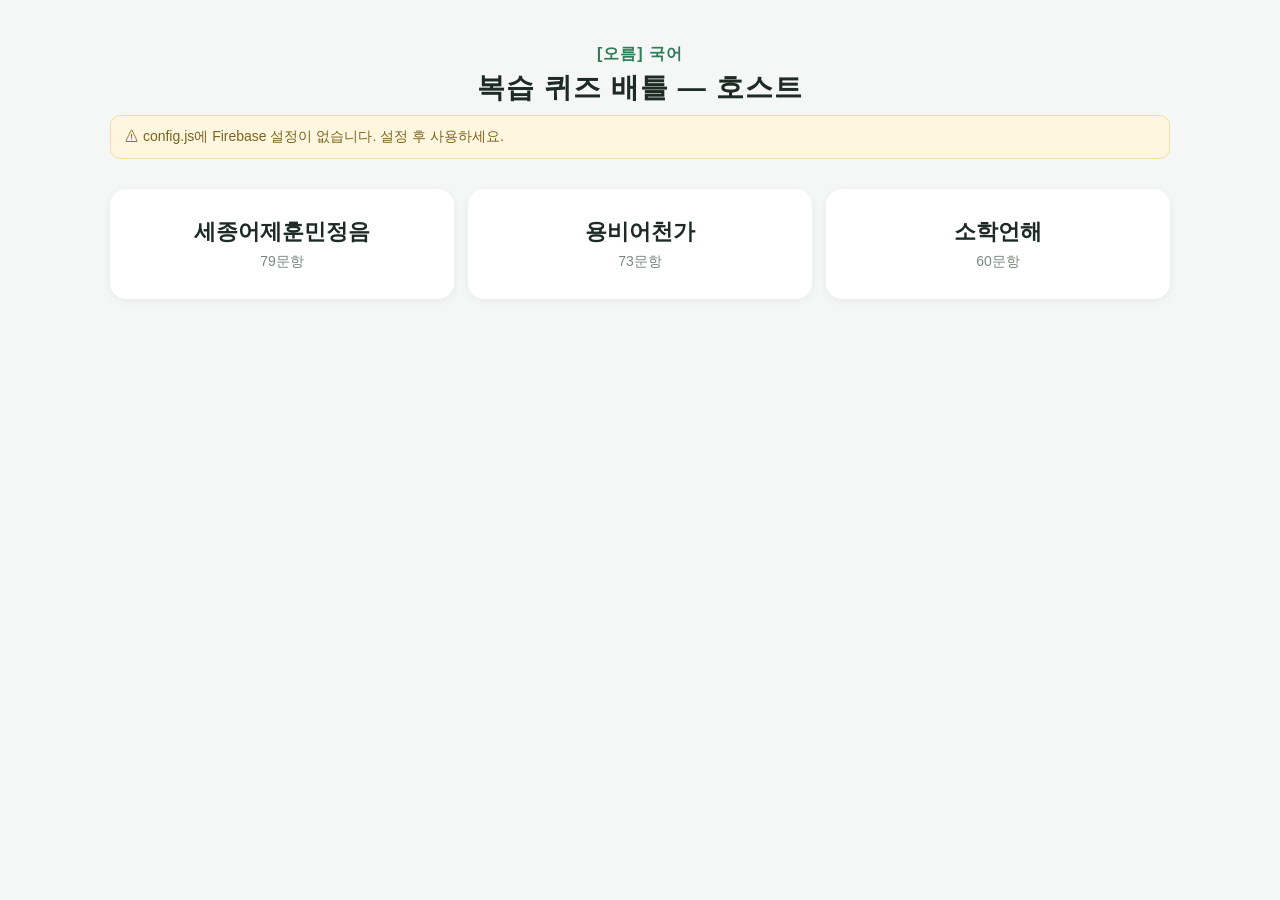
==== host.html @ 3851c20c "feat: 학생 앱·호스트 앱·스타일·Apps Script·README" ====
<!DOCTYPE html>
<html lang="ko">
<head>
<meta charset="UTF-8">
<meta name="viewport" content="width=device-width, initial-scale=1.0">
<title>[오름] 복습 퀴즈 배틀 — 호스트</title>
<link rel="stylesheet" href="css/style.css">
</head>
<body>

<!-- 퀴즈 선택 -->
<div class="screen wide on" id="scr-select">
  <div class="brand">[오름] 국어<span class="big">복습 퀴즈 배틀 — 호스트</span></div>
  <div class="notice" id="host-notice" style="display:none"></div>
  <div class="notice" id="resume-box" style="display:none">
    진행 중이던 게임이 있습니다. <button class="btn ghost" id="btn-resume" style="width:auto; display:inline-block; padding:8px 16px; margin:0 0 0 10px">이어서 진행</button>
  </div>
  <div class="quiz-cards" id="quiz-cards"></div>
</div>

<!-- 대기실 -->
<div class="screen wide" id="scr-lobby">
  <div class="card pin-box">
    <div class="url" id="lobby-url">접속 주소</div>
    <div class="pin" id="lobby-pin"></div>
    <div style="color:var(--muted)" id="lobby-quiz"></div>
  </div>
  <div class="joined-count"><b id="lobby-count">0</b>명 입장</div>
  <div class="nick-grid" id="lobby-nicks"></div>
  <div class="host-foot">
    <button class="btn" id="btn-start" disabled>게임 시작</button>
  </div>
</div>

<!-- 문제 (프로젝터 = 학생과 동일 화면) -->
<div class="screen wide" id="scr-question">
  <div class="q-header">
    <span class="q-num" id="q-num"></span>
    <span class="q-timer" id="q-timer"></span>
  </div>
  <div class="timebar" id="q-timebar"><div></div></div>
  <div class="q-image" id="q-image" style="display:none"><img src="" alt="단어" style="max-height:150px"></div>
  <div class="q-prompt" id="q-prompt" style="font-size:22px"></div>
  <div class="choices" id="q-choices"></div>
  <div class="answer-count">응답 <b id="q-answered">0</b> / <span id="q-total">0</span></div>
</div>

<!-- 문제 결과 -->
<div class="screen wide" id="scr-reveal">
  <div class="q-header">
    <span class="q-num" id="rv-num"></span>
  </div>
  <div class="q-image" id="rv-image" style="display:none"><img src="" alt="단어" style="max-height:120px"></div>
  <div class="q-prompt" id="rv-prompt" style="font-size:20px"></div>
  <div class="card">
    <div class="rate-line">정답률 <b id="rv-rate"></b></div>
    <div class="dist" id="rv-dist"></div>
  </div>
  <div class="card">
    <p style="font-weight:800; margin-bottom:6px">🏆 현재 TOP 5</p>
    <div class="top5" id="rv-top5"></div>
  </div>
  <div class="host-foot">
    <button class="btn" id="btn-next">다음 문제 ▶</button>
  </div>
</div>

<!-- 순위 발표 -->
<div class="screen wide" id="scr-podium">
  <div class="brand">[오름] 국어<span class="big">🏆 최종 순위 발표</span></div>
  <div class="podium-list" id="pd-list"></div>
  <p class="podium-hint" id="pd-hint">버튼을 눌러 5위부터 공개하세요. 공개된 닉네임을 클릭하면 실명이 나옵니다.</p>
  <div class="host-foot">
    <button class="btn" id="btn-reveal-next">다음 순위 공개</button>
    <button class="btn ghost" id="btn-finish" style="display:none">게임 종료 + 결과 저장</button>
  </div>
</div>

<!-- 종료 -->
<div class="screen wide" id="scr-ended">
  <div class="brand">[오름] 국어<span class="big">게임 종료 🎉</span></div>
  <div class="card" style="text-align:center">
    <p id="end-msg" style="font-size:17px">결과가 저장되었습니다.</p>
    <button class="btn ghost" id="btn-new" style="margin-top:16px">새 게임 만들기</button>
  </div>
</div>

<script src="https://www.gstatic.com/firebasejs/9.23.0/firebase-app-compat.js"></script>
<script src="https://www.gstatic.com/firebasejs/9.23.0/firebase-database-compat.js"></script>
<script src="js/config.js"></script>
<script src="js/game-core.js"></script>
<script src="data/hunmin.js"></script>
<script src="data/yongbi.js"></script>
<script src="data/sohak.js"></script>
<script src="js/host.js"></script>
</body>
</html>
---- css/style.css ----
/* [오름] 복습 퀴즈 배틀 — 공용 스타일 */
* { box-sizing: border-box; margin: 0; padding: 0; -webkit-tap-highlight-color: transparent; }
:root {
  --primary: #2F7D5B;
  --primary-dark: #1F5940;
  --accent: #FFC94A;
  --bg: #F4F7F5;
  --card: #FFFFFF;
  --text: #1E2A24;
  --muted: #7A8880;
  --red: #E05555;
  --blue: #3B7DDD;
  --choice-a: #E05555;
  --choice-b: #3B7DDD;
  --choice-c: #E8A33D;
  --choice-d: #2F9D6B;
  --choice-e: #8B5CD6;
}
html, body { height: 100%; }
body {
  font-family: 'Pretendard', 'Malgun Gothic', -apple-system, sans-serif;
  background: var(--bg); color: var(--text);
  display: flex; flex-direction: column; align-items: center;
  min-height: 100dvh;
}
.screen { display: none; width: 100%; max-width: 560px; padding: 20px; flex: 1; flex-direction: column; }
.screen.on { display: flex; }
.wide { max-width: 1100px; }

.brand { text-align: center; margin: 24px 0 8px; font-weight: 800; color: var(--primary); letter-spacing: 1px; }
.brand .big { font-size: 28px; display: block; margin-top: 4px; color: var(--text); }

.card { background: var(--card); border-radius: 16px; padding: 20px; box-shadow: 0 2px 10px rgba(30,42,36,.07); margin-bottom: 14px; }

label { font-size: 13px; color: var(--muted); display: block; margin: 10px 0 4px; }
input[type=text], input[type=tel], select {
  width: 100%; padding: 13px 14px; font-size: 16px;
  border: 1.5px solid #D7E0DB; border-radius: 10px; background: #fff;
}
input:focus, select:focus { outline: none; border-color: var(--primary); }

.btn {
  display: block; width: 100%; padding: 15px; margin-top: 14px;
  font-size: 17px; font-weight: 700; color: #fff; background: var(--primary);
  border: none; border-radius: 12px; cursor: pointer;
}
.btn:active { background: var(--primary-dark); }
.btn:disabled { background: #B9C7C0; cursor: default; }
.btn.ghost { background: #fff; color: var(--primary); border: 1.5px solid var(--primary); }

.err { color: var(--red); font-size: 14px; margin-top: 8px; min-height: 18px; }

/* PIN 표시 (호스트) */
.pin-box { text-align: center; padding: 26px 20px; }
.pin-box .url { font-size: 20px; color: var(--muted); }
.pin-box .pin { font-size: 84px; font-weight: 900; letter-spacing: 10px; color: var(--primary); margin: 6px 0; }

/* 대기실 닉네임 그리드 */
.nick-grid { display: flex; flex-wrap: wrap; gap: 8px; justify-content: center; margin-top: 12px; }
.nick-chip { background: var(--card); border-radius: 20px; padding: 8px 16px; font-weight: 600; box-shadow: 0 1px 4px rgba(0,0,0,.08); animation: pop .25s ease; }
@keyframes pop { from { transform: scale(.5); opacity: 0; } to { transform: scale(1); opacity: 1; } }
.joined-count { text-align: center; font-size: 22px; margin-top: 14px; }
.joined-count b { color: var(--primary); font-size: 30px; }

/* 문제 화면 */
.q-header { display: flex; align-items: center; justify-content: space-between; margin-bottom: 10px; }
.q-num { font-weight: 800; color: var(--muted); }
.q-timer { font-size: 26px; font-weight: 900; color: var(--primary); min-width: 52px; text-align: right; }
.q-timer.hurry { color: var(--red); }
.timebar { height: 8px; border-radius: 4px; background: #DDE6E0; overflow: hidden; margin-bottom: 14px; }
.timebar > div { height: 100%; background: var(--primary); border-radius: 4px; transition: width .2s linear; }
.timebar.hurry > div { background: var(--red); }

.q-image { text-align: center; background: #fff; border-radius: 12px; padding: 14px; margin-bottom: 12px; box-shadow: 0 1px 5px rgba(0,0,0,.06); }
.q-image img { max-width: 100%; max-height: 110px; }
.q-prompt { font-size: 17px; font-weight: 700; line-height: 1.5; white-space: pre-line; margin-bottom: 14px; }

.choices { display: grid; gap: 10px; }
.choices.grid2 { grid-template-columns: 1fr 1fr; }
.choice {
  position: relative; padding: 16px 14px 16px 44px; border-radius: 12px; border: none;
  font-size: 16px; font-weight: 600; color: #fff; text-align: left; cursor: pointer;
  line-height: 1.35; word-break: keep-all;
}
.choice .mark { position: absolute; left: 12px; top: 50%; transform: translateY(-50%); font-weight: 900; opacity: .85; }
.choice:nth-child(1) { background: var(--choice-a); }
.choice:nth-child(2) { background: var(--choice-b); }
.choice:nth-child(3) { background: var(--choice-c); }
.choice:nth-child(4) { background: var(--choice-d); }
.choice:nth-child(5) { background: var(--choice-e); }
.choice.picked { outline: 4px solid var(--accent); }
.choice.dim { opacity: .35; }
.choice.correct { outline: 4px solid #17301F; box-shadow: 0 0 0 4px var(--accent); }
.choice:disabled { cursor: default; }

.submitted { text-align: center; font-size: 20px; font-weight: 800; color: var(--primary); padding: 30px 0; }

/* 결과(reveal) */
.result-big { text-align: center; font-size: 34px; font-weight: 900; margin: 18px 0 6px; }
.result-big.o { color: var(--primary); }
.result-big.x { color: var(--red); }
.result-pts { text-align: center; font-size: 20px; margin-bottom: 4px; }
.result-total { text-align: center; color: var(--muted); margin-bottom: 14px; }

.dist { margin-top: 10px; }
.dist-row { display: flex; align-items: center; gap: 8px; margin: 6px 0; }
.dist-row .lab { width: 30px; font-weight: 800; text-align: center; color: #fff; border-radius: 6px; padding: 3px 0; font-size: 14px; }
.dist-row:nth-child(1) .lab { background: var(--choice-a); }
.dist-row:nth-child(2) .lab { background: var(--choice-b); }
.dist-row:nth-child(3) .lab { background: var(--choice-c); }
.dist-row:nth-child(4) .lab { background: var(--choice-d); }
.dist-row:nth-child(5) .lab { background: var(--choice-e); }
.dist-row .bar-wrap { flex: 1; background: #E7EEE9; border-radius: 6px; height: 22px; position: relative; }
.dist-row .bar { height: 100%; border-radius: 6px; background: var(--primary); min-width: 2px; transition: width .5s ease; }
.dist-row.is-answer .bar { background: var(--accent); }
.dist-row .cnt { width: 34px; text-align: right; font-weight: 700; font-size: 14px; }
.dist-row.is-answer .cnt::after { content: ' ✔'; color: var(--primary); }

.top5 { margin-top: 8px; }
.top5 .row { display: flex; justify-content: space-between; padding: 8px 12px; border-radius: 10px; margin: 5px 0; background: #F0F5F2; font-weight: 700; }
.top5 .row .r { color: var(--muted); margin-right: 8px; }
.top5 .row.me { background: var(--accent); }

/* 포디움 */
.podium-list { margin-top: 16px; }
.podium-row {
  display: flex; align-items: center; gap: 14px; background: var(--card);
  border-radius: 14px; padding: 18px 20px; margin: 10px 0;
  box-shadow: 0 2px 8px rgba(0,0,0,.08); animation: pop .4s ease; cursor: pointer;
}
.podium-row .rank { font-size: 26px; font-weight: 900; color: var(--muted); width: 56px; }
.podium-row.r1 { transform: scale(1.05); border: 3px solid var(--accent); }
.podium-row.r1 .rank { color: #D9A400; }
.podium-row.r2 .rank { color: #8FA3AC; }
.podium-row.r3 .rank { color: #B07C4F; }
.podium-row .nick { flex: 1; font-size: 22px; font-weight: 800; }
.podium-row .nick .real { color: var(--primary); }
.podium-row .score { font-size: 20px; font-weight: 800; color: var(--primary); }
.podium-hint { text-align: center; color: var(--muted); font-size: 13px; margin-top: 10px; }

.host-foot { display: flex; gap: 10px; margin-top: auto; padding-top: 14px; }
.host-foot .btn { margin-top: 0; }
.answer-count { text-align: center; font-size: 18px; margin-top: 12px; color: var(--muted); }
.answer-count b { color: var(--primary); font-size: 24px; }

.quiz-cards { display: grid; gap: 14px; grid-template-columns: repeat(auto-fit, minmax(240px, 1fr)); margin-top: 18px; }
.quiz-card { background: var(--card); border-radius: 16px; padding: 26px 22px; cursor: pointer; border: 2px solid transparent; box-shadow: 0 2px 10px rgba(0,0,0,.06); text-align: center; }
.quiz-card:hover { border-color: var(--primary); }
.quiz-card h3 { font-size: 22px; margin-bottom: 6px; }
.quiz-card p { color: var(--muted); font-size: 14px; }

.notice { background: #FFF6DF; border: 1px solid #F0DFA8; color: #7A6420; border-radius: 10px; padding: 12px 14px; font-size: 14px; margin-bottom: 12px; }

.rate-line { text-align: center; font-size: 18px; font-weight: 700; margin: 8px 0 2px; }
.rate-line b { color: var(--primary); font-size: 24px; }

@media (max-width: 480px) {
  .q-prompt { font-size: 15.5px; }
  .choice { font-size: 15px; padding: 14px 12px 14px 40px; }
  .pin-box .pin { font-size: 56px; letter-spacing: 6px; }
}
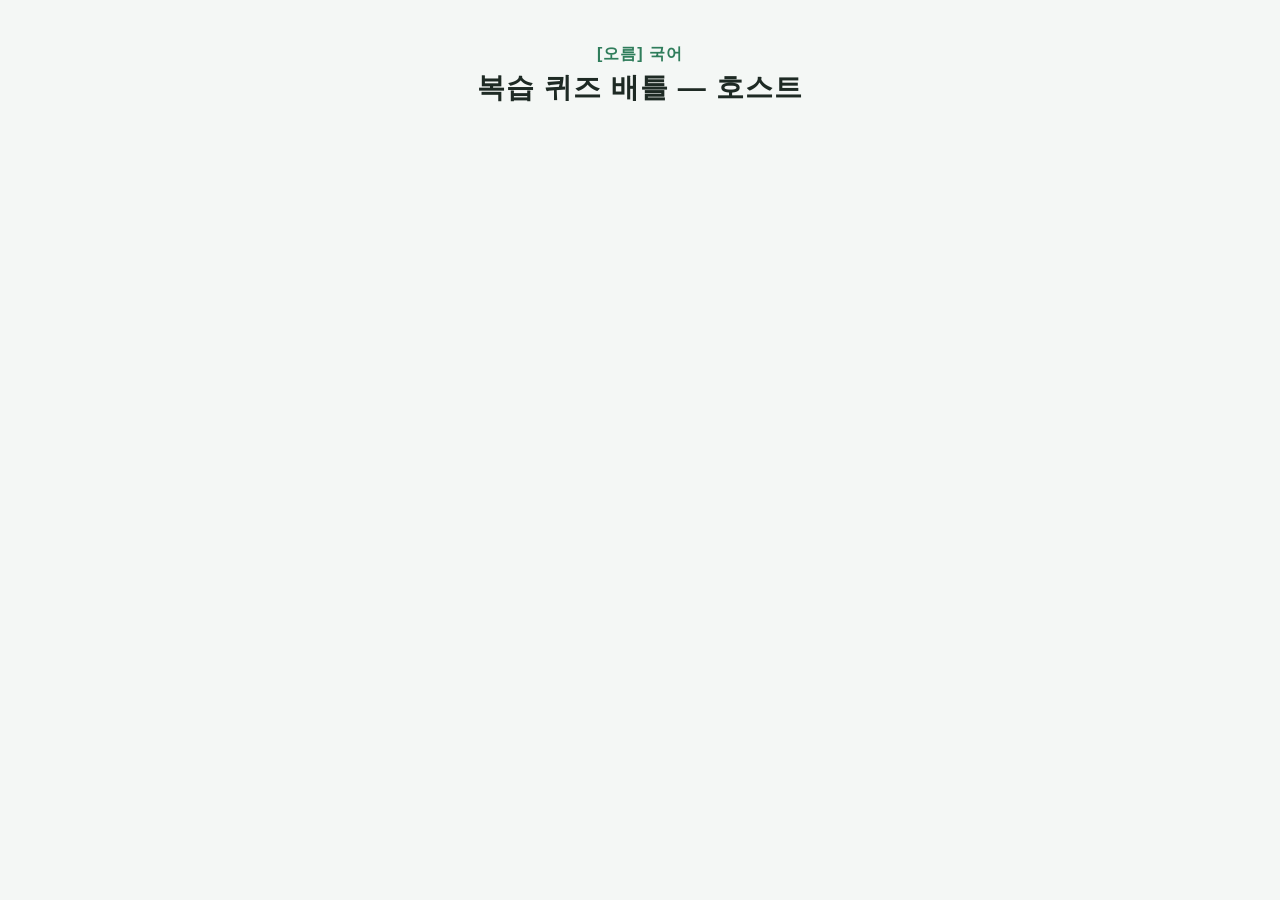
==== commit 666fcc5f: "feat: 전원 응답 자동 넘김 제거, 수동 [결과 보기] 버튼 추가" ====
--- a/host.html
+++ b/host.html
@@ -21,9 +21,17 @@
 <!-- 대기실 -->
 <div class="screen wide" id="scr-lobby">
   <div class="card pin-box">
-    <div class="url" id="lobby-url">접속 주소</div>
-    <div class="pin" id="lobby-pin"></div>
-    <div style="color:var(--muted)" id="lobby-quiz"></div>
+    <div class="lobby-flex">
+      <div>
+        <div class="url" id="lobby-url">접속 주소</div>
+        <div class="pin" id="lobby-pin"></div>
+        <div style="color:var(--muted)" id="lobby-quiz"></div>
+      </div>
+      <div class="qr-box">
+        <div id="lobby-qr"></div>
+        <div class="qr-cap">📱 QR 찍으면 바로 입장</div>
+      </div>
+    </div>
   </div>
   <div class="joined-count"><b id="lobby-count">0</b>명 입장</div>
   <div class="nick-grid" id="lobby-nicks"></div>
@@ -43,6 +51,9 @@
   <div class="q-prompt" id="q-prompt" style="font-size:22px"></div>
   <div class="choices" id="q-choices"></div>
   <div class="answer-count">응답 <b id="q-answered">0</b> / <span id="q-total">0</span></div>
+  <div class="host-foot">
+    <button class="btn ghost" id="btn-end-question">결과 보기 (조기 종료)</button>
+  </div>
 </div>
 
 <!-- 문제 결과 -->
@@ -89,6 +100,7 @@
 <script src="https://www.gstatic.com/firebasejs/9.23.0/firebase-database-compat.js"></script>
 <script src="js/config.js"></script>
 <script src="js/game-core.js"></script>
+<script src="js/vendor/qrcode.min.js"></script>
 <script src="data/hunmin.js"></script>
 <script src="data/yongbi.js"></script>
 <script src="data/sohak.js"></script>
--- a/css/style.css
+++ b/css/style.css
@@ -54,6 +54,12 @@
 .pin-box { text-align: center; padding: 26px 20px; }
 .pin-box .url { font-size: 20px; color: var(--muted); }
 .pin-box .pin { font-size: 84px; font-weight: 900; letter-spacing: 10px; color: var(--primary); margin: 6px 0; }
+
+/* 대기실 QR */
+.lobby-flex { display: flex; align-items: center; justify-content: center; gap: 40px; flex-wrap: wrap; }
+.qr-box { background: #fff; border-radius: 14px; padding: 14px; box-shadow: 0 1px 6px rgba(0,0,0,.1); }
+.qr-box img, .qr-box canvas { display: block; }
+.qr-cap { font-size: 13px; color: var(--muted); text-align: center; margin-top: 8px; }
 
 /* 대기실 닉네임 그리드 */
 .nick-grid { display: flex; flex-wrap: wrap; gap: 8px; justify-content: center; margin-top: 12px; }
